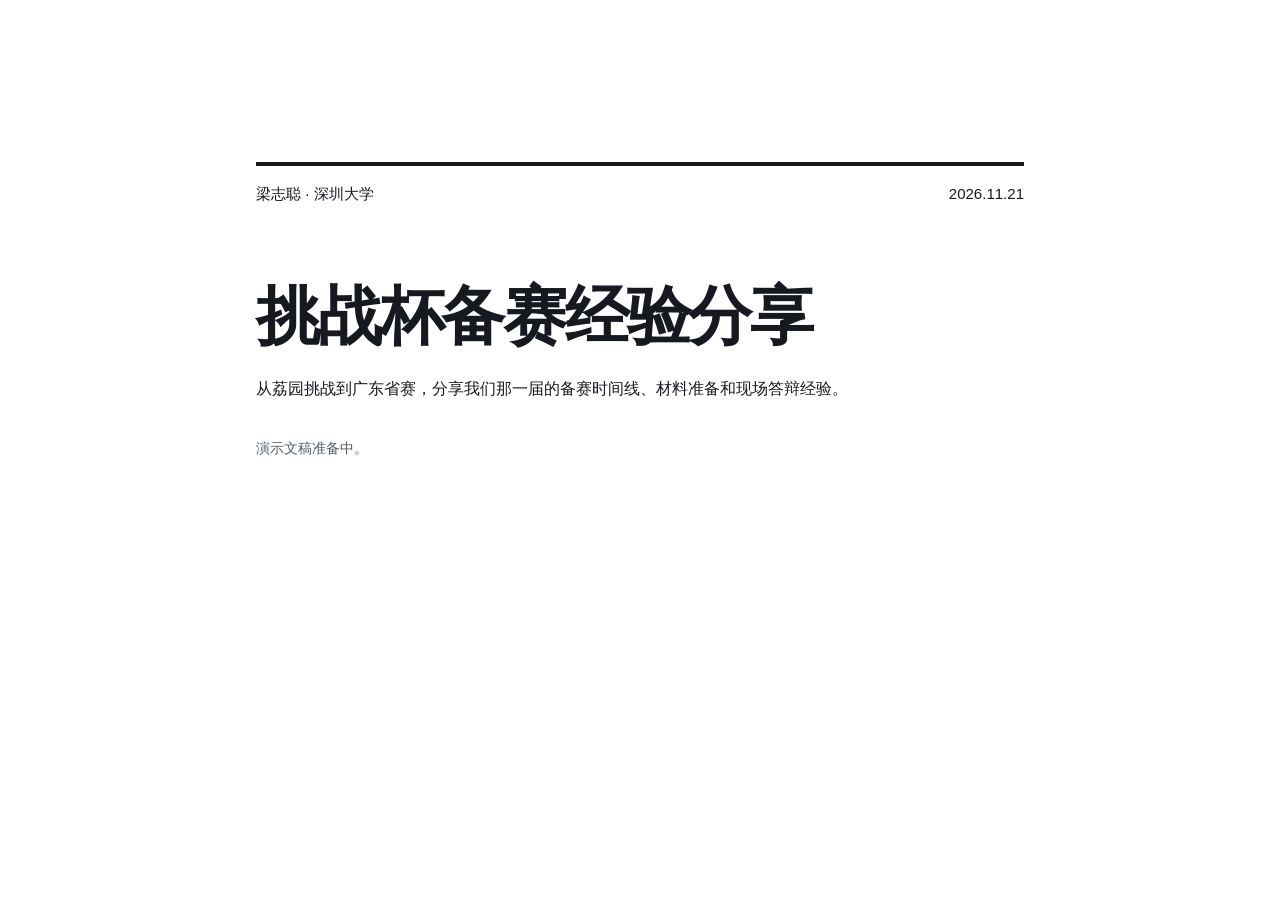
==== index.html @ 775ac29b "建立挑战杯经验分享页" ====
<!doctype html>
<html lang="zh-CN">
<head>
  <meta charset="utf-8">
  <meta name="viewport" content="width=device-width, initial-scale=1">
  <title>挑战杯备赛经验分享 · 梁志聪</title>
  <style>
    :root { color-scheme: light; font-family: "Source Han Sans SC", "Microsoft YaHei", sans-serif; color: #16191f; background: #fff; }
    * { box-sizing: border-box; }
    body { margin: 0; }
    main { width: min(100% - 3rem, 48rem); margin: clamp(5rem, 18vh, 12rem) auto; border-top: .25rem solid #17191d; }
    header { padding: 1.2rem 0; display: flex; justify-content: space-between; gap: 1rem; font-size: .94rem; }
    h1 { margin: 3.5rem 0 1.25rem; font-size: clamp(2.2rem, 7vw, 4rem); line-height: 1.18; letter-spacing: -.035em; }
    p { line-height: 1.8; margin: 0 0 2.2rem; }
    a { display: inline-block; background: #17191d; color: white; border-radius: .25rem; padding: .9rem 1.4rem; text-decoration: none; font-weight: 600; }
    a:hover { background: #343942; }
    a:focus-visible { outline: 3px solid #005dcc; outline-offset: 4px; }
    small { display: block; margin-top: .9rem; color: #525964; font-size: .9rem; }
  </style>
</head>
<body>
  <main>
    <header><span>梁志聪 · 深圳大学</span><time datetime="2026-11-21">2026.11.21</time></header>
    <h1>挑战杯备赛经验分享</h1>
    <p>从荔园挑战到广东省赛，分享我们那一届的备赛时间线、材料准备和现场答辩经验。</p>
    <small>演示文稿准备中。</small>
  </main>
</body>
</html>
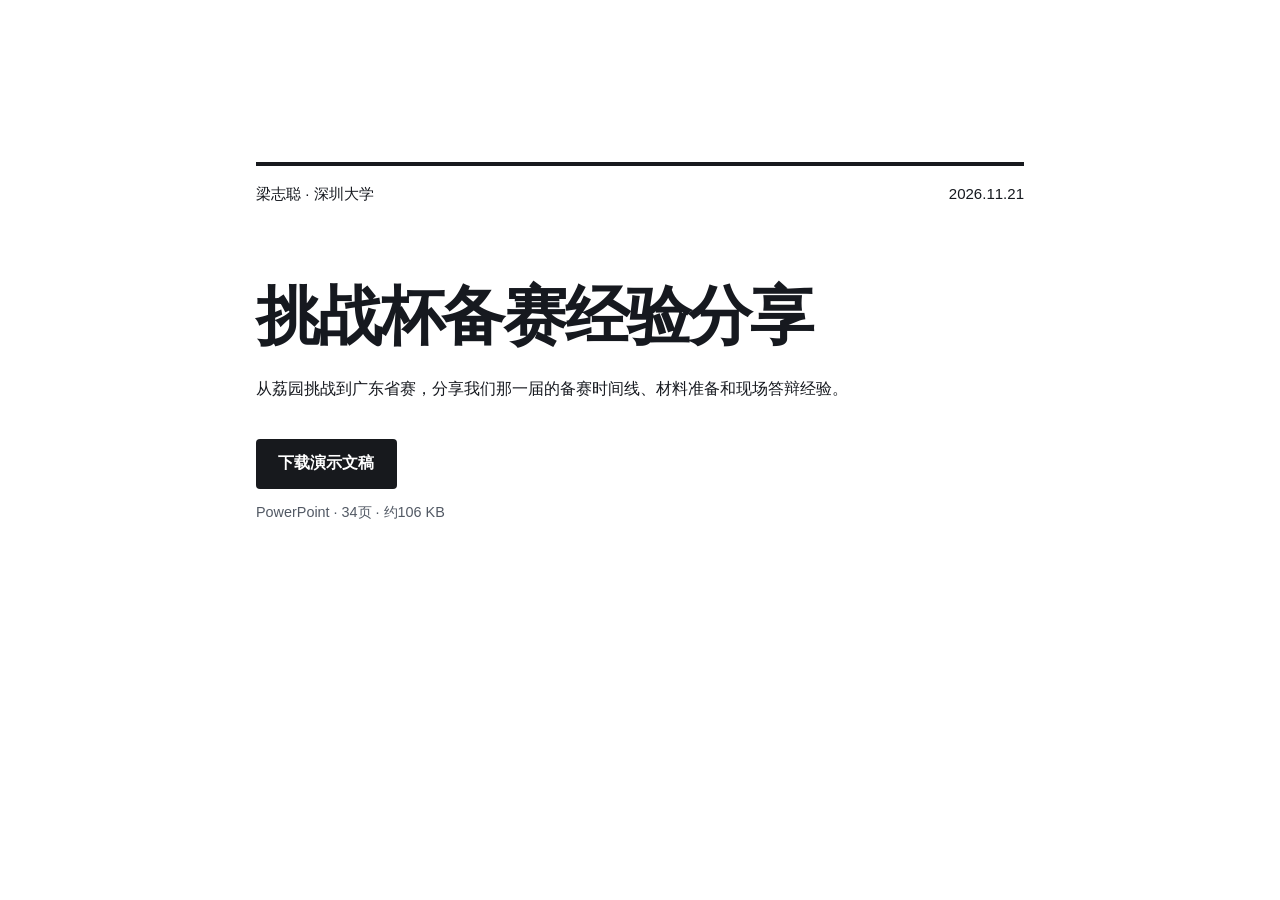
==== commit c54d1ecb: "发布34页挑战杯经验分享PPT（无演讲者备注）" ====
--- a/index.html
+++ b/index.html
@@ -23,7 +23,8 @@
     <header><span>梁志聪 · 深圳大学</span><time datetime="2026-11-21">2026.11.21</time></header>
     <h1>挑战杯备赛经验分享</h1>
     <p>从荔园挑战到广东省赛，分享我们那一届的备赛时间线、材料准备和现场答辩经验。</p>
-    <small>演示文稿准备中。</small>
+    <a href="./challenge-cup-sharing.pptx" download="挑战杯备赛经验分享.pptx">下载演示文稿</a>
+    <small>PowerPoint · 34页 · 约106 KB</small>
   </main>
 </body>
-</html>+</html>
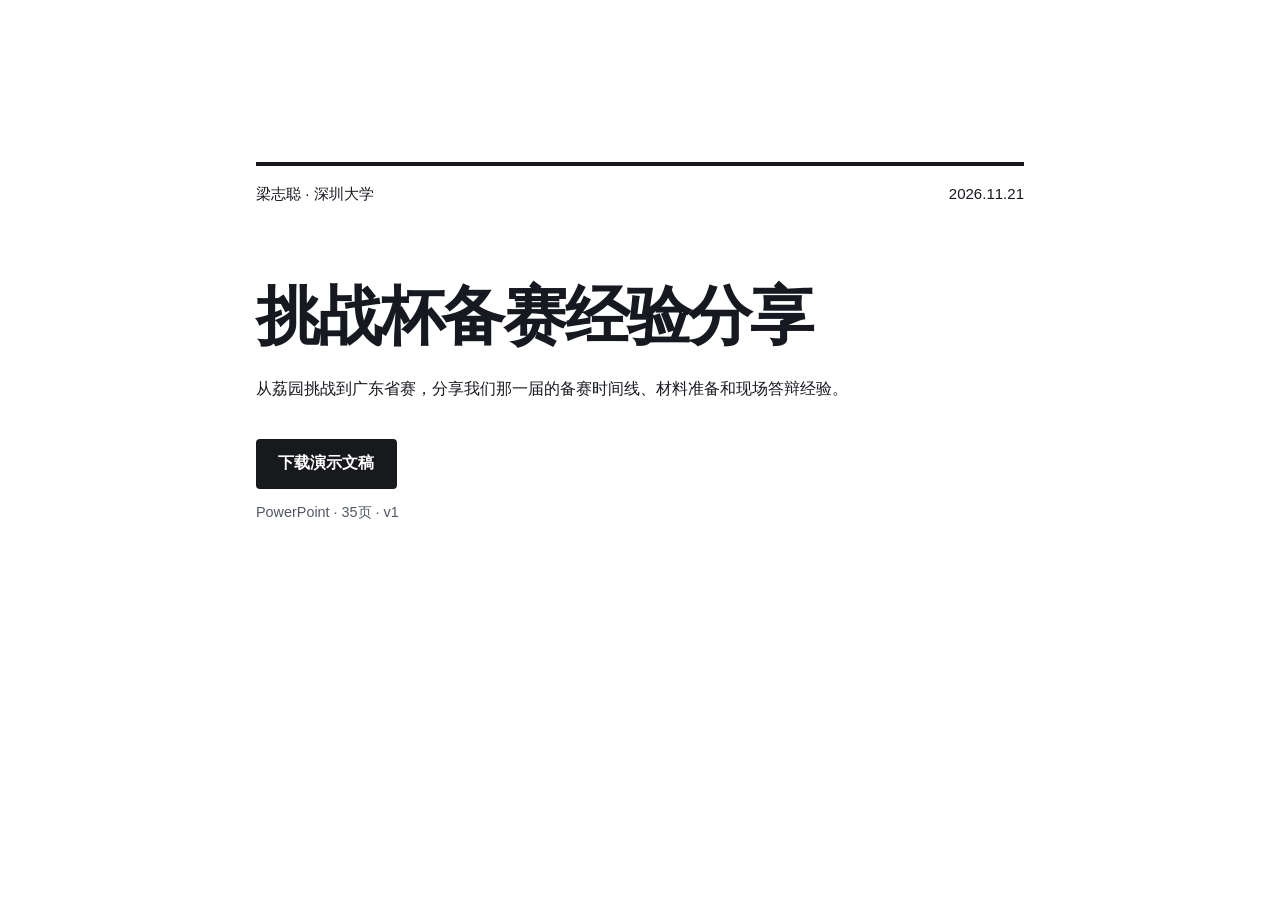
==== commit 15131579: "更新35页挑战杯分享稿并同步新域名" ====
--- a/index.html
+++ b/index.html
@@ -3,6 +3,7 @@
 <head>
   <meta charset="utf-8">
   <meta name="viewport" content="width=device-width, initial-scale=1">
+  <link rel="canonical" href="https://sharing.challengecup.liangzhicong.com/">
   <title>挑战杯备赛经验分享 · 梁志聪</title>
   <style>
     :root { color-scheme: light; font-family: "Source Han Sans SC", "Microsoft YaHei", sans-serif; color: #16191f; background: #fff; }
@@ -23,8 +24,8 @@
     <header><span>梁志聪 · 深圳大学</span><time datetime="2026-11-21">2026.11.21</time></header>
     <h1>挑战杯备赛经验分享</h1>
     <p>从荔园挑战到广东省赛，分享我们那一届的备赛时间线、材料准备和现场答辩经验。</p>
-    <a href="./challenge-cup-sharing.pptx" download="挑战杯备赛经验分享.pptx">下载演示文稿</a>
-    <small>PowerPoint · 34页 · 约106 KB</small>
+    <a href="./challenge-cup-sharing.pptx" download="20261121_挑战杯分享_v1.pptx">下载演示文稿</a>
+    <small>PowerPoint · 35页 · v1</small>
   </main>
 </body>
 </html>
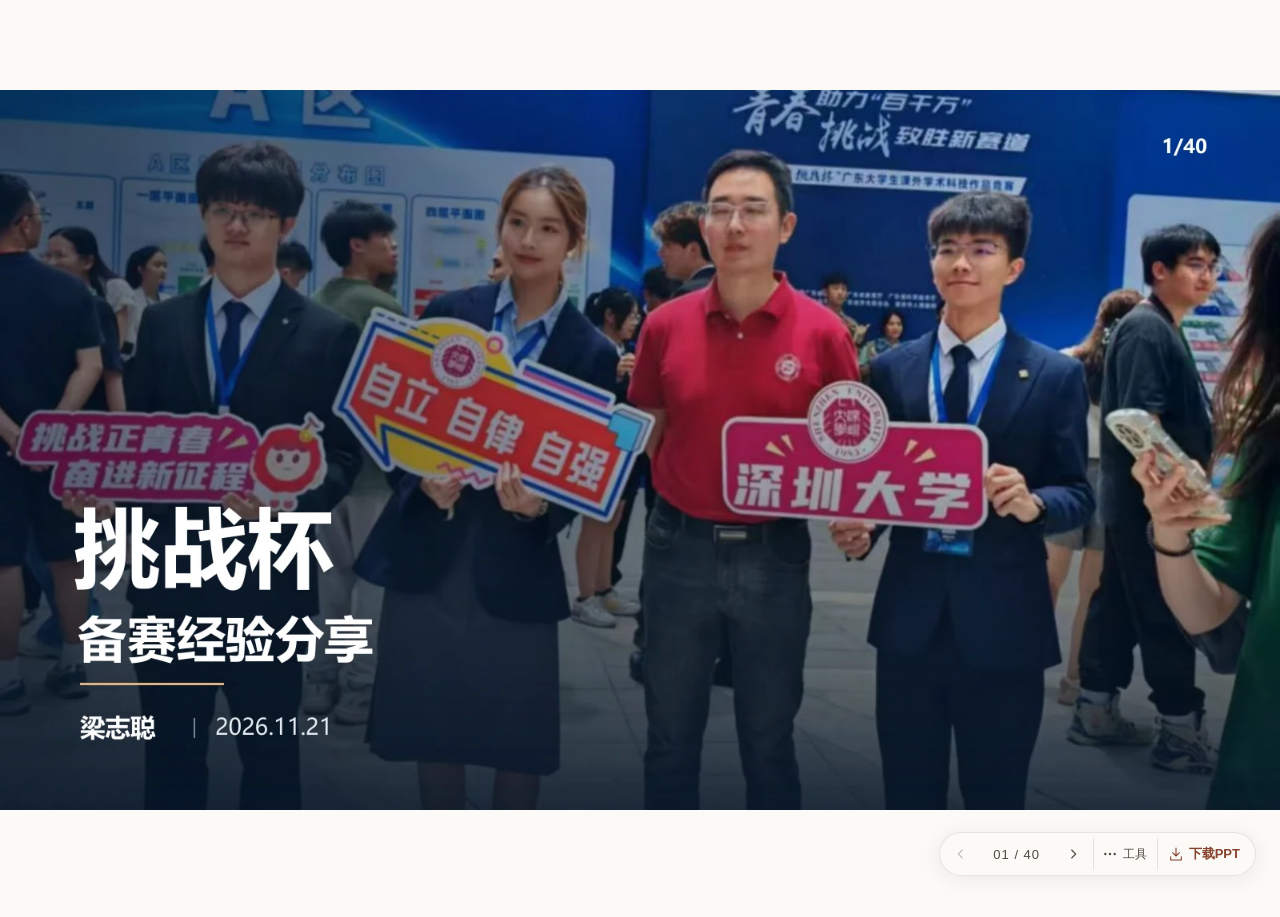
==== commit b88a3859: "发布挑战杯分享 v3，支持在线放映、目录跳转与原稿下载" ====
--- a/index.html
+++ b/index.html
@@ -1,31 +1,44 @@
 <!doctype html>
 <html lang="zh-CN">
 <head>
-  <meta charset="utf-8">
-  <meta name="viewport" content="width=device-width, initial-scale=1">
-  <link rel="canonical" href="https://sharing.challengecup.liangzhicong.com/">
-  <title>挑战杯备赛经验分享 · 梁志聪</title>
-  <style>
-    :root { color-scheme: light; font-family: "Source Han Sans SC", "Microsoft YaHei", sans-serif; color: #16191f; background: #fff; }
-    * { box-sizing: border-box; }
-    body { margin: 0; }
-    main { width: min(100% - 3rem, 48rem); margin: clamp(5rem, 18vh, 12rem) auto; border-top: .25rem solid #17191d; }
-    header { padding: 1.2rem 0; display: flex; justify-content: space-between; gap: 1rem; font-size: .94rem; }
-    h1 { margin: 3.5rem 0 1.25rem; font-size: clamp(2.2rem, 7vw, 4rem); line-height: 1.18; letter-spacing: -.035em; }
-    p { line-height: 1.8; margin: 0 0 2.2rem; }
-    a { display: inline-block; background: #17191d; color: white; border-radius: .25rem; padding: .9rem 1.4rem; text-decoration: none; font-weight: 600; }
-    a:hover { background: #343942; }
-    a:focus-visible { outline: 3px solid #005dcc; outline-offset: 4px; }
-    small { display: block; margin-top: .9rem; color: #525964; font-size: .9rem; }
-  </style>
+<meta charset="utf-8"><meta name="viewport" content="width=device-width,initial-scale=1,viewport-fit=cover">
+<meta name="description" content="梁志聪的挑战杯备赛经验分享。从荔园挑战到广东省赛，在线放映40页幻灯片，下载PowerPoint演示文稿。">
+<meta name="theme-color" content="#fbfaf7"><base href="./"><link rel="canonical" href="https://sharing.challengecup.liangzhicong.com/">
+<title>挑战杯备赛经验分享｜梁志聪</title>
+<link rel="preload" as="image" href="slides/01.webp"><link rel="stylesheet" href="preview/viewer.css"><script src="preview/viewer.js" defer></script>
 </head>
 <body>
-  <main>
-    <header><span>梁志聪 · 深圳大学</span><time datetime="2026-11-21">2026.11.21</time></header>
-    <h1>挑战杯备赛经验分享</h1>
-    <p>从荔园挑战到广东省赛，分享我们那一届的备赛时间线、材料准备和现场答辩经验。</p>
-    <a href="./challenge-cup-sharing.pptx" download="20261121_挑战杯分享_v1.pptx">下载演示文稿</a>
-    <small>PowerPoint · 35页 · v1</small>
-  </main>
-</body>
-</html>
+<a class="skip" href="#slide-stage">跳到演示内容</a>
+<div class="app" id="viewer">
+  <header class="masthead">
+    <div class="brand"><span class="brand-mark"><svg viewBox="0 0 24 24" fill="none" stroke="currentColor" stroke-width="1.6" stroke-linecap="round" stroke-linejoin="round" aria-hidden="true"><path d="M4 3h12a3 3 0 0 1 3 3v15H7a3 3 0 0 1-3-3V3Z"/><path d="M7 3v18M4 17h15M11 8h4M11 12h4"/></svg></span><span>挑战杯备赛经验分享<small>梁志聪 · 深圳大学</small></span></div>
+    <nav class="chapters" aria-label="分享章节"><button data-goto="4">时间线</button><button data-goto="5">文件管理</button><button data-goto="15">答辩</button><button data-goto="20">团队</button><button data-goto="24">审核</button><button data-goto="30">复盘</button></nav>
+    <div class="header-actions"><a class="work-download" href="challenge-cup-sharing.pptx" download="20261121_挑战杯分享_v3.pptx"><svg viewBox="0 0 24 24" fill="none" stroke="currentColor" stroke-width="1.6" stroke-linecap="round" stroke-linejoin="round" aria-hidden="true"><path d="M12 3v12m-5-5 5 5 5-5M4 16v5h16v-5"/></svg>下载PPT</a><button id="back-to-show" type="button">返回演示</button></div>
+  </header>
+  <main class="workspace"><div class="stage-area" id="stage-area"><div class="frame" id="frame">
+    <button id="slide-stage" class="slide-stage" type="button" aria-label="幻灯片，单击前进"><img id="slide-image" src="slides/01.webp" width="1600" height="900" alt="挑战杯备赛经验分享，梁志聪，2026年11月21日" draggable="false" fetchpriority="high"></button>
+    <div id="slide-links"></div>
+  </div></div></main>
+  <footer class="controls">
+    <div class="current-info"><p id="current-title">挑战杯备赛经验分享</p><span>PowerPoint · 40页 · v3</span></div>
+    <div class="pager"><button type="button" data-prev aria-label="后退一步"><svg viewBox="0 0 24 24" fill="none" stroke="currentColor" stroke-width="1.6" stroke-linecap="round" stroke-linejoin="round" aria-hidden="true"><path d="m14 6-6 6 6 6"/></svg></button><button type="button" data-overview class="work-count">01 / 40</button><button type="button" data-next aria-label="前进一步"><svg viewBox="0 0 24 24" fill="none" stroke="currentColor" stroke-width="1.6" stroke-linecap="round" stroke-linejoin="round" aria-hidden="true"><path d="m10 6 6 6-6 6"/></svg></button></div>
+    <div class="tools"><button type="button" data-overview><svg viewBox="0 0 24 24" fill="none" stroke="currentColor" stroke-width="1.6" stroke-linecap="round" stroke-linejoin="round" aria-hidden="true"><rect x="3" y="3" width="7" height="7" rx="1"/><rect x="14" y="3" width="7" height="7" rx="1"/><rect x="3" y="14" width="7" height="7" rx="1"/><rect x="14" y="14" width="7" height="7" rx="1"/></svg><span>目录</span></button><button type="button" id="fullscreen"><svg viewBox="0 0 24 24" fill="none" stroke="currentColor" stroke-width="1.6" stroke-linecap="round" stroke-linejoin="round" aria-hidden="true"><path d="M8 3H3v5M16 3h5v5M21 16v5h-5M8 21H3v-5"/></svg><span>全屏</span></button></div>
+  </footer>
+</div>
+<nav class="quick-nav" aria-label="演示翻页和下载">
+  <button id="previous" type="button" data-prev aria-label="上一页" title="上一页（←）" disabled><svg viewBox="0 0 24 24" fill="none" stroke="currentColor" stroke-width="1.6" stroke-linecap="round" stroke-linejoin="round" aria-hidden="true"><path d="m14 6-6 6 6 6"/></svg></button>
+  <button id="quick-count" class="quick-count" type="button" data-overview aria-label="选择页面，打开目录" title="目录（O）"><span id="quick-number">01 / 40</span><span id="quick-step" hidden></span></button>
+  <button id="next" type="button" data-next aria-label="下一页" title="下一页（→）"><svg viewBox="0 0 24 24" fill="none" stroke="currentColor" stroke-width="1.6" stroke-linecap="round" stroke-linejoin="round" aria-hidden="true"><path d="m10 6 6 6-6 6"/></svg></button>
+  <button id="workspace-button" class="quick-tools" type="button" aria-label="展开工具" title="展开放映工具"><svg viewBox="0 0 24 24" fill="none" stroke="currentColor" stroke-width="1.6" stroke-linecap="round" stroke-linejoin="round" aria-hidden="true"><circle cx="5" cy="12" r="1"/><circle cx="12" cy="12" r="1"/><circle cx="19" cy="12" r="1"/></svg><span>工具</span></button>
+  <a class="quick-download" href="challenge-cup-sharing.pptx" download="20261121_挑战杯分享_v3.pptx" aria-label="下载演示文稿" title="下载PowerPoint演示文稿"><svg viewBox="0 0 24 24" fill="none" stroke="currentColor" stroke-width="1.6" stroke-linecap="round" stroke-linejoin="round" aria-hidden="true"><path d="M12 3v12m-5-5 5 5 5-5M4 16v5h16v-5"/></svg><span>下载PPT</span></a>
+</nav>
+<dialog id="overview" aria-labelledby="overview-title"><div class="modal-panel">
+ <div class="panel-head"><h2 id="overview-title">分享目录 <small>40页</small></h2><button type="button" id="close-overview" aria-label="关闭目录">关闭</button></div>
+ <input id="overview-search" class="overview-search" type="search" placeholder="找一页内容…" aria-label="搜索页码或标题">
+ <div class="overview-list" id="overview-list"></div>
+</div></dialog>
+<div class="progress" aria-hidden="true"><span id="progress-value"></span></div>
+<p class="sr-only" id="position" role="status" aria-live="polite" aria-atomic="true"></p>
+<div class="toast" id="error" role="alert" hidden><span id="error-text"></span> <button id="retry" type="button">重试</button></div>
+<noscript><div class="no-script">请启用JavaScript以逐页预览，或<a href="challenge-cup-sharing.pptx" download="20261121_挑战杯分享_v3.pptx">下载演示文稿</a>。</div></noscript>
+</body></html>
--- a/preview/viewer.css
+++ b/preview/viewer.css
@@ -0,0 +1,22 @@
+:root{color-scheme:light;--ink:#181818;--surface:#272727;--soft:#a6a6a2;--paper:#fbfaf7;--accent:#b95538;--focus:#e6ac8b}
+*{box-sizing:border-box}html,body{width:100%;height:100%;margin:0;overflow:hidden}body{color:var(--ink);background:var(--paper);font:16px/1.5 "Microsoft YaHei","PingFang SC","Noto Sans SC",sans-serif}
+button,a,input{font:inherit;color:inherit;outline-offset:3px}button{border:0;background:transparent;cursor:pointer;border-radius:8px}button:disabled{opacity:.32;cursor:default}button:focus-visible,a:focus-visible,input:focus-visible{outline:2px solid #a4492e}a{text-underline-offset:.18em}button svg,a svg{display:block;width:20px;height:20px;flex-shrink:0}
+[hidden]{display:none!important}.skip,.sr-only{position:absolute;width:1px;height:1px;overflow:hidden;clip-path:inset(50%);white-space:nowrap}.skip:focus{z-index:60;top:12px;left:12px;width:auto;height:auto;clip-path:none;background:white;padding:8px}
+.app{height:100vh;height:100dvh;display:grid;grid-template-rows:0 minmax(0,1fr) 0}.workspace,.stage-area{display:flex;min-width:0;min-height:0;flex:1}.stage-area{align-items:center;justify-content:center}.frame{position:relative;overflow:hidden;flex:none;width:min(100%,177.7778vh);aspect-ratio:16/9;background:var(--paper)}.slide-stage{display:block;width:100%;height:100%;padding:0;border:0;border-radius:0;touch-action:pan-y pinch-zoom;background:transparent}.slide-stage:focus-visible{outline-offset:-4px}.slide-stage img{display:block;width:100%;height:100%;object-fit:contain;user-select:none;pointer-events:none}
+.masthead,.controls{visibility:hidden;overflow:hidden;display:flex;align-items:center;justify-content:space-between;gap:16px;min-width:0}.brand,.header-actions,.chapters,.tools,.pager{display:flex;align-items:center;gap:8px}.brand{font-size:18px;white-space:nowrap;gap:12px}.brand-mark,.brand-mark svg{width:32px;height:32px;color:#dca081}.brand small,.current-info span{font-size:12px;color:var(--soft);display:block}.chapters button,.tools button,.header-actions button,.work-download{display:flex;align-items:center;gap:6px;font-size:14px;padding:8px 12px}.header-actions a,.quick-download{text-decoration:none}.work-download{color:#f0bca0}.workbench-open{color:var(--paper);background:var(--ink)}.workbench-open .app{grid-template-rows:72px minmax(0,1fr) 80px}.workbench-open .masthead,.workbench-open .controls{visibility:visible;overflow:visible;padding:0 32px}.workbench-open .stage-area{padding:16px 32px 24px}.workbench-open .frame{border-radius:8px;box-shadow:0 24px 80px #0006}.workbench-open .quick-nav{display:none}.workbench-open button:hover,.work-download:hover,.workbench-open .chapters button.current{background:#313131;color:var(--paper)}.workbench-open .controls{padding-bottom:16px}.current-info{min-width:0;flex:1}.current-info p{font-size:14px;margin:0;overflow:hidden;text-overflow:ellipsis;white-space:nowrap}.tools{flex:1;justify-content:flex-end}.pager button{min-height:40px;min-width:40px;display:grid;place-items:center}.pager .work-count{font-variant-numeric:tabular-nums}
+.quick-nav{position:fixed;right:24px;bottom:24px;z-index:24;display:flex;align-items:center;gap:2px;padding:5px;background:#fbfaf7eb;color:#51483f;border:1px solid #2824201a;border-radius:28px;box-shadow:0 3px 20px #28242014;backdrop-filter:blur(12px);font-size:13px;line-height:20px}
+.quick-nav button{display:flex;align-items:center;justify-content:center;min-width:32px;height:32px;padding:4px 8px;border-radius:18px;color:inherit}
+.quick-nav button:hover{background:#2824200c}
+.quick-nav button svg{width:16px;height:16px}
+.quick-nav .quick-count{min-width:76px;font-variant-numeric:tabular-nums;letter-spacing:1px}
+.quick-nav .quick-tools{border-left:1px solid #2824201c;border-radius:0 18px 18px 0;margin-left:2px;gap:5px;font-size:12px}
+.quick-nav button:focus-visible{outline-color:var(--accent)}
+
+.quick-nav{right:max(24px,env(safe-area-inset-right));bottom:max(24px,env(safe-area-inset-bottom));color-scheme:light}.quick-nav a{display:inline-flex;align-items:center;justify-content:center;min-height:32px;gap:5px;border-left:1px solid #2824201c;padding:4px 10px;color:#88432e;font-size:13px;font-weight:600;border-radius:0 18px 18px 0}.quick-nav a:hover{background:#2824200c}.quick-nav a svg{width:16px;height:16px}.quick-nav .quick-count{display:flex;flex-direction:column;gap:0;line-height:15px}.quick-nav #quick-step{font-size:10px;letter-spacing:0;line-height:12px;color:#75594d}.quick-nav button{border:0}.quick-nav .quick-tools{border-radius:0}.progress{display:none;position:fixed;inset:auto 0 0;height:2px;background:#313131}.workbench-open .progress{display:block}.progress span{display:block;height:100%;background:#c98968;transform-origin:left}
+dialog{inset:0;width:min(920px,calc(100% - 3rem));max-height:calc(100dvh - 3rem);background:#272727;color:var(--paper);padding:0;border:0;border-radius:16px;box-shadow:0 24px 80px #0005}dialog::backdrop{background:#000b;backdrop-filter:blur(12px)}.modal-panel{display:flex;flex-direction:column;max-height:calc(100dvh - 3rem);overflow:hidden}.panel-head{display:flex;align-items:center;justify-content:space-between;padding:16px 24px;gap:16px}.panel-head h2{font-size:19px;font-weight:500;margin:0}.panel-head small{font-size:14px;font-weight:normal;color:#a6a6a2;margin-left:6px}.panel-head button{padding:8px 12px}.overview-search{margin:0 24px 16px;padding:10px 16px;background:#1f1f1f;border:1px solid #515151;border-radius:8px;color:var(--paper);color-scheme:dark}.overview-list{min-height:0;overflow:auto;display:grid;grid-template-columns:1fr 1fr;gap:8px 16px;padding:0 24px 24px}.overview-list button{display:flex;align-items:center;gap:14px;padding:13px 15px;text-align:left;background:#1f1f1f;border:1px solid transparent}.overview-list button:hover,.panel-head button:hover{background:#313131}.overview-list button.current{border-color:#c98968}.overview-list .index{color:#dca081;font-variant-numeric:tabular-nums;font-size:19px}.overview-list .empty{color:var(--soft)}
+.slide-link{position:absolute;display:block;z-index:2;border-radius:3px}.slide-link:hover,.slide-link:focus-visible{outline:2px solid #b95538;outline-offset:1px;background:#b9553814}.toast,.no-script{position:fixed;top:15px;left:50%;transform:translateX(-50%);z-index:30;border-radius:8px;background:#fbfaf7;color:#282420;padding:10px 16px;box-shadow:0 5px 30px #0003}.toast button{text-decoration:underline}.presentation-mode .quick-nav:not(:hover):not(:focus-within){opacity:.2}
+@media(max-width:1100px){.chapters{display:none}}
+@media(max-width:700px){.quick-nav{right:max(12px,env(safe-area-inset-right));bottom:max(12px,env(safe-area-inset-bottom));padding:4px;font-size:12px}.quick-nav button{min-width:32px;height:32px;padding:4px 6px}.quick-nav .quick-count{min-width:64px}.workbench-open .app{grid-template-rows:58px minmax(0,1fr) 68px}.workbench-open .masthead,.workbench-open .controls{padding:0 12px}.workbench-open .stage-area{padding:8px}.brand{font-size:15px;gap:6px}.brand-mark,.brand-mark svg{width:23px;height:23px}.brand small,.current-info span,.tools button span{display:none}.header-actions{gap:0}.header-actions button,.work-download{padding:6px;font-size:12px}.current-info p{font-size:12px}.tools{flex:0}.pager,.tools{gap:2px}.overview-list{grid-template-columns:1fr;padding:0 14px 14px;gap:6px}.panel-head{padding:12px 14px}.overview-search{margin:0 14px 12px}.overview-list button{padding:9px 10px}.workbench-open .controls{gap:6px}}
+@media(max-height:460px) and (orientation:landscape){.workbench-open .app{grid-template-rows:42px minmax(0,1fr) 42px}.workbench-open .stage-area{padding:3px}.workbench-open .controls{padding-bottom:0}.quick-nav{bottom:6px;right:8px}}
+@media(prefers-reduced-motion:reduce){*,*::before,*::after{transition-duration:0s!important}}
+
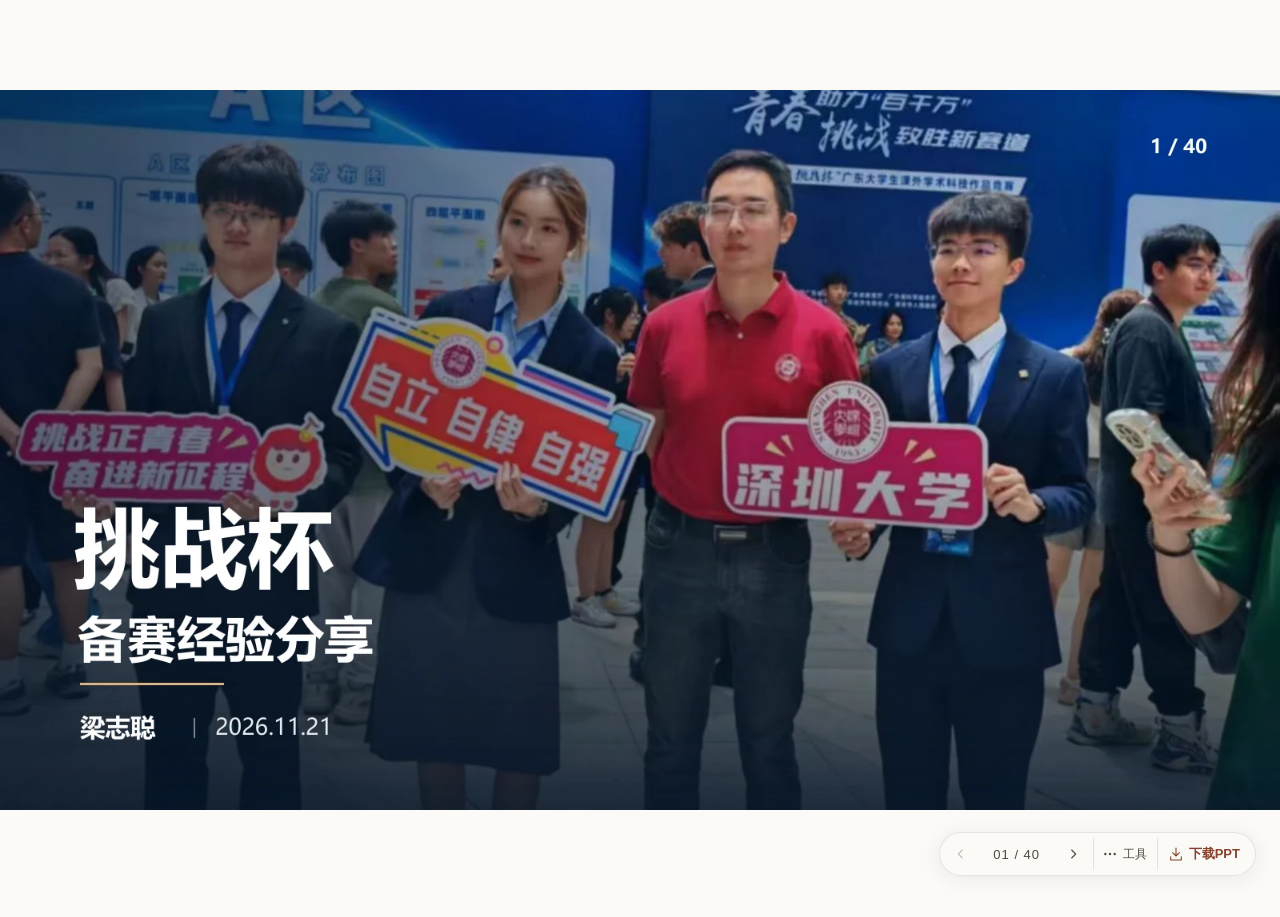
==== commit 9d4b707f: "更新挑战杯分享 v4：现场照片、提交目录与答辩图解" ====
--- a/index.html
+++ b/index.html
@@ -5,7 +5,7 @@
 <meta name="description" content="梁志聪的挑战杯备赛经验分享。从荔园挑战到广东省赛，在线放映40页幻灯片，下载PowerPoint演示文稿。">
 <meta name="theme-color" content="#fbfaf7"><base href="./"><link rel="canonical" href="https://sharing.challengecup.liangzhicong.com/">
 <title>挑战杯备赛经验分享｜梁志聪</title>
-<link rel="preload" as="image" href="slides/01.webp"><link rel="stylesheet" href="preview/viewer.css"><script src="preview/viewer.js" defer></script>
+<link rel="preload" as="image" href="slides/01.webp?v=4"><link rel="stylesheet" href="preview/viewer.css?v=4"><script src="preview/viewer.js?v=4" defer></script>
 </head>
 <body>
 <a class="skip" href="#slide-stage">跳到演示内容</a>
@@ -13,14 +13,14 @@
   <header class="masthead">
     <div class="brand"><span class="brand-mark"><svg viewBox="0 0 24 24" fill="none" stroke="currentColor" stroke-width="1.6" stroke-linecap="round" stroke-linejoin="round" aria-hidden="true"><path d="M4 3h12a3 3 0 0 1 3 3v15H7a3 3 0 0 1-3-3V3Z"/><path d="M7 3v18M4 17h15M11 8h4M11 12h4"/></svg></span><span>挑战杯备赛经验分享<small>梁志聪 · 深圳大学</small></span></div>
     <nav class="chapters" aria-label="分享章节"><button data-goto="4">时间线</button><button data-goto="5">文件管理</button><button data-goto="15">答辩</button><button data-goto="20">团队</button><button data-goto="24">审核</button><button data-goto="30">复盘</button></nav>
-    <div class="header-actions"><a class="work-download" href="challenge-cup-sharing.pptx" download="20261121_挑战杯分享_v3.pptx"><svg viewBox="0 0 24 24" fill="none" stroke="currentColor" stroke-width="1.6" stroke-linecap="round" stroke-linejoin="round" aria-hidden="true"><path d="M12 3v12m-5-5 5 5 5-5M4 16v5h16v-5"/></svg>下载PPT</a><button id="back-to-show" type="button">返回演示</button></div>
+    <div class="header-actions"><a class="work-download" href="challenge-cup-sharing.pptx?v=4" download="20261121_挑战杯分享_v4.pptx"><svg viewBox="0 0 24 24" fill="none" stroke="currentColor" stroke-width="1.6" stroke-linecap="round" stroke-linejoin="round" aria-hidden="true"><path d="M12 3v12m-5-5 5 5 5-5M4 16v5h16v-5"/></svg>下载PPT</a><button id="back-to-show" type="button">返回演示</button></div>
   </header>
   <main class="workspace"><div class="stage-area" id="stage-area"><div class="frame" id="frame">
-    <button id="slide-stage" class="slide-stage" type="button" aria-label="幻灯片，单击前进"><img id="slide-image" src="slides/01.webp" width="1600" height="900" alt="挑战杯备赛经验分享，梁志聪，2026年11月21日" draggable="false" fetchpriority="high"></button>
+    <button id="slide-stage" class="slide-stage" type="button" aria-label="幻灯片，单击前进"><img id="slide-image" src="slides/01.webp?v=4" width="1600" height="900" alt="挑战杯备赛经验分享，梁志聪，2026年11月21日" draggable="false" fetchpriority="high"></button>
     <div id="slide-links"></div>
   </div></div></main>
   <footer class="controls">
-    <div class="current-info"><p id="current-title">挑战杯备赛经验分享</p><span>PowerPoint · 40页 · v3</span></div>
+    <div class="current-info"><p id="current-title">挑战杯备赛经验分享</p><span>PowerPoint · 40页 · v4</span></div>
     <div class="pager"><button type="button" data-prev aria-label="后退一步"><svg viewBox="0 0 24 24" fill="none" stroke="currentColor" stroke-width="1.6" stroke-linecap="round" stroke-linejoin="round" aria-hidden="true"><path d="m14 6-6 6 6 6"/></svg></button><button type="button" data-overview class="work-count">01 / 40</button><button type="button" data-next aria-label="前进一步"><svg viewBox="0 0 24 24" fill="none" stroke="currentColor" stroke-width="1.6" stroke-linecap="round" stroke-linejoin="round" aria-hidden="true"><path d="m10 6 6 6-6 6"/></svg></button></div>
     <div class="tools"><button type="button" data-overview><svg viewBox="0 0 24 24" fill="none" stroke="currentColor" stroke-width="1.6" stroke-linecap="round" stroke-linejoin="round" aria-hidden="true"><rect x="3" y="3" width="7" height="7" rx="1"/><rect x="14" y="3" width="7" height="7" rx="1"/><rect x="3" y="14" width="7" height="7" rx="1"/><rect x="14" y="14" width="7" height="7" rx="1"/></svg><span>目录</span></button><button type="button" id="fullscreen"><svg viewBox="0 0 24 24" fill="none" stroke="currentColor" stroke-width="1.6" stroke-linecap="round" stroke-linejoin="round" aria-hidden="true"><path d="M8 3H3v5M16 3h5v5M21 16v5h-5M8 21H3v-5"/></svg><span>全屏</span></button></div>
   </footer>
@@ -30,7 +30,7 @@
   <button id="quick-count" class="quick-count" type="button" data-overview aria-label="选择页面，打开目录" title="目录（O）"><span id="quick-number">01 / 40</span><span id="quick-step" hidden></span></button>
   <button id="next" type="button" data-next aria-label="下一页" title="下一页（→）"><svg viewBox="0 0 24 24" fill="none" stroke="currentColor" stroke-width="1.6" stroke-linecap="round" stroke-linejoin="round" aria-hidden="true"><path d="m10 6 6 6-6 6"/></svg></button>
   <button id="workspace-button" class="quick-tools" type="button" aria-label="展开工具" title="展开放映工具"><svg viewBox="0 0 24 24" fill="none" stroke="currentColor" stroke-width="1.6" stroke-linecap="round" stroke-linejoin="round" aria-hidden="true"><circle cx="5" cy="12" r="1"/><circle cx="12" cy="12" r="1"/><circle cx="19" cy="12" r="1"/></svg><span>工具</span></button>
-  <a class="quick-download" href="challenge-cup-sharing.pptx" download="20261121_挑战杯分享_v3.pptx" aria-label="下载演示文稿" title="下载PowerPoint演示文稿"><svg viewBox="0 0 24 24" fill="none" stroke="currentColor" stroke-width="1.6" stroke-linecap="round" stroke-linejoin="round" aria-hidden="true"><path d="M12 3v12m-5-5 5 5 5-5M4 16v5h16v-5"/></svg><span>下载PPT</span></a>
+  <a class="quick-download" href="challenge-cup-sharing.pptx?v=4" download="20261121_挑战杯分享_v4.pptx" aria-label="下载演示文稿" title="下载PowerPoint演示文稿"><svg viewBox="0 0 24 24" fill="none" stroke="currentColor" stroke-width="1.6" stroke-linecap="round" stroke-linejoin="round" aria-hidden="true"><path d="M12 3v12m-5-5 5 5 5-5M4 16v5h16v-5"/></svg><span>下载PPT</span></a>
 </nav>
 <dialog id="overview" aria-labelledby="overview-title"><div class="modal-panel">
  <div class="panel-head"><h2 id="overview-title">分享目录 <small>40页</small></h2><button type="button" id="close-overview" aria-label="关闭目录">关闭</button></div>
@@ -40,5 +40,5 @@
 <div class="progress" aria-hidden="true"><span id="progress-value"></span></div>
 <p class="sr-only" id="position" role="status" aria-live="polite" aria-atomic="true"></p>
 <div class="toast" id="error" role="alert" hidden><span id="error-text"></span> <button id="retry" type="button">重试</button></div>
-<noscript><div class="no-script">请启用JavaScript以逐页预览，或<a href="challenge-cup-sharing.pptx" download="20261121_挑战杯分享_v3.pptx">下载演示文稿</a>。</div></noscript>
+<noscript><div class="no-script">请启用JavaScript以逐页预览，或<a href="challenge-cup-sharing.pptx?v=4" download="20261121_挑战杯分享_v4.pptx">下载演示文稿</a>。</div></noscript>
 </body></html>
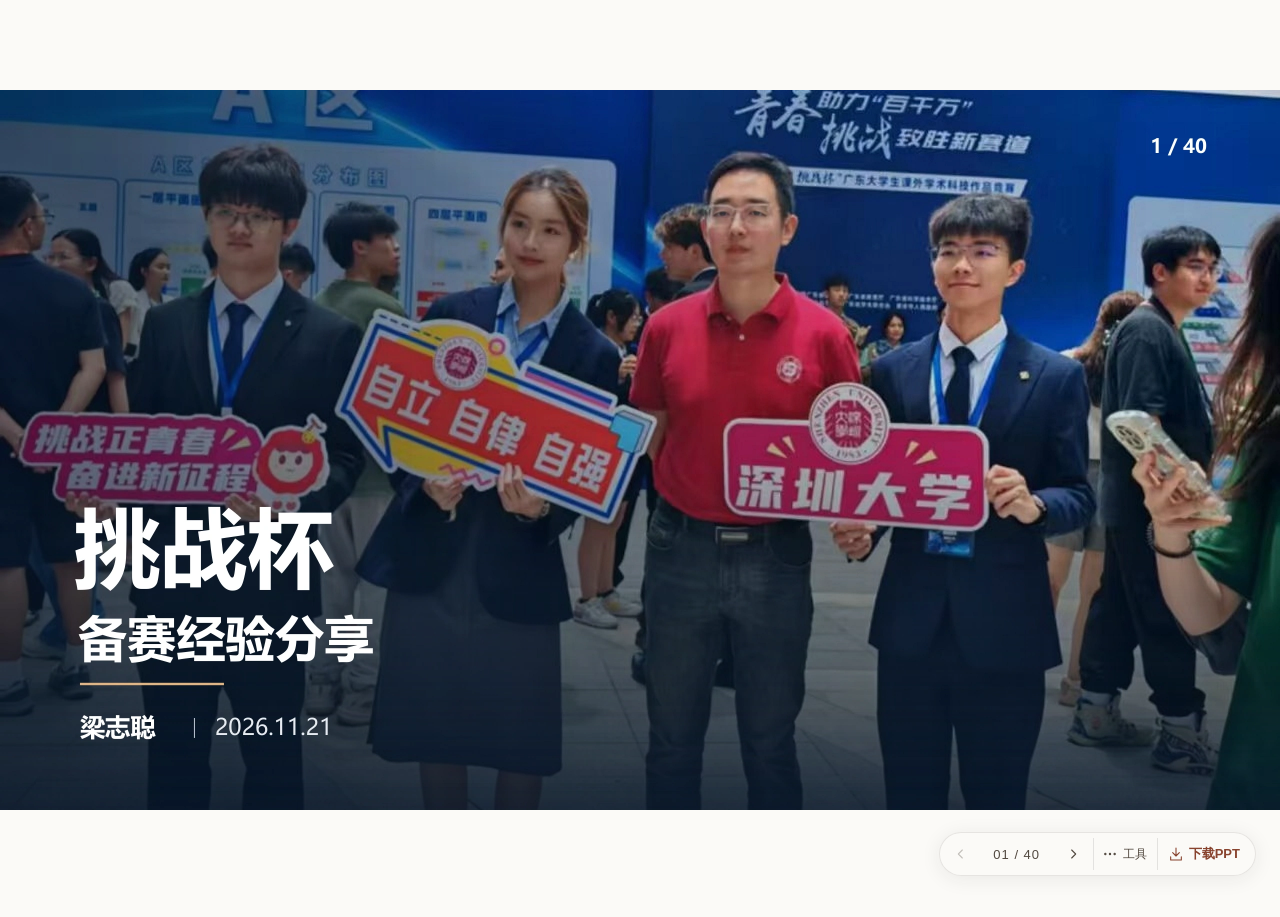
==== commit f55b93c2: "更新挑战杯分享 v5，修复高清封面、调整人物介绍并精简提交目录" ====
--- a/index.html
+++ b/index.html
@@ -5,7 +5,7 @@
 <meta name="description" content="梁志聪的挑战杯备赛经验分享。从荔园挑战到广东省赛，在线放映40页幻灯片，下载PowerPoint演示文稿。">
 <meta name="theme-color" content="#fbfaf7"><base href="./"><link rel="canonical" href="https://sharing.challengecup.liangzhicong.com/">
 <title>挑战杯备赛经验分享｜梁志聪</title>
-<link rel="preload" as="image" href="slides/01.webp?v=4"><link rel="stylesheet" href="preview/viewer.css?v=4"><script src="preview/viewer.js?v=4" defer></script>
+<link rel="preload" as="image" href="slides/01.webp?v=5"><link rel="stylesheet" href="preview/viewer.css?v=5"><script src="preview/viewer.js?v=5" defer></script>
 </head>
 <body>
 <a class="skip" href="#slide-stage">跳到演示内容</a>
@@ -13,14 +13,14 @@
   <header class="masthead">
     <div class="brand"><span class="brand-mark"><svg viewBox="0 0 24 24" fill="none" stroke="currentColor" stroke-width="1.6" stroke-linecap="round" stroke-linejoin="round" aria-hidden="true"><path d="M4 3h12a3 3 0 0 1 3 3v15H7a3 3 0 0 1-3-3V3Z"/><path d="M7 3v18M4 17h15M11 8h4M11 12h4"/></svg></span><span>挑战杯备赛经验分享<small>梁志聪 · 深圳大学</small></span></div>
     <nav class="chapters" aria-label="分享章节"><button data-goto="4">时间线</button><button data-goto="5">文件管理</button><button data-goto="15">答辩</button><button data-goto="20">团队</button><button data-goto="24">审核</button><button data-goto="30">复盘</button></nav>
-    <div class="header-actions"><a class="work-download" href="challenge-cup-sharing.pptx?v=4" download="20261121_挑战杯分享_v4.pptx"><svg viewBox="0 0 24 24" fill="none" stroke="currentColor" stroke-width="1.6" stroke-linecap="round" stroke-linejoin="round" aria-hidden="true"><path d="M12 3v12m-5-5 5 5 5-5M4 16v5h16v-5"/></svg>下载PPT</a><button id="back-to-show" type="button">返回演示</button></div>
+    <div class="header-actions"><a class="work-download" href="challenge-cup-sharing.pptx?v=5" download="20261121_挑战杯分享_v5.pptx"><svg viewBox="0 0 24 24" fill="none" stroke="currentColor" stroke-width="1.6" stroke-linecap="round" stroke-linejoin="round" aria-hidden="true"><path d="M12 3v12m-5-5 5 5 5-5M4 16v5h16v-5"/></svg>下载PPT</a><button id="back-to-show" type="button">返回演示</button></div>
   </header>
   <main class="workspace"><div class="stage-area" id="stage-area"><div class="frame" id="frame">
-    <button id="slide-stage" class="slide-stage" type="button" aria-label="幻灯片，单击前进"><img id="slide-image" src="slides/01.webp?v=4" width="1600" height="900" alt="挑战杯备赛经验分享，梁志聪，2026年11月21日" draggable="false" fetchpriority="high"></button>
+    <button id="slide-stage" class="slide-stage" type="button" aria-label="幻灯片，单击前进"><img id="slide-image" src="slides/01.webp?v=5" width="1600" height="900" alt="挑战杯备赛经验分享，梁志聪，2026年11月21日" draggable="false" fetchpriority="high"></button>
     <div id="slide-links"></div>
   </div></div></main>
   <footer class="controls">
-    <div class="current-info"><p id="current-title">挑战杯备赛经验分享</p><span>PowerPoint · 40页 · v4</span></div>
+    <div class="current-info"><p id="current-title">挑战杯备赛经验分享</p><span>PowerPoint · 40页 · v5</span></div>
     <div class="pager"><button type="button" data-prev aria-label="后退一步"><svg viewBox="0 0 24 24" fill="none" stroke="currentColor" stroke-width="1.6" stroke-linecap="round" stroke-linejoin="round" aria-hidden="true"><path d="m14 6-6 6 6 6"/></svg></button><button type="button" data-overview class="work-count">01 / 40</button><button type="button" data-next aria-label="前进一步"><svg viewBox="0 0 24 24" fill="none" stroke="currentColor" stroke-width="1.6" stroke-linecap="round" stroke-linejoin="round" aria-hidden="true"><path d="m10 6 6 6-6 6"/></svg></button></div>
     <div class="tools"><button type="button" data-overview><svg viewBox="0 0 24 24" fill="none" stroke="currentColor" stroke-width="1.6" stroke-linecap="round" stroke-linejoin="round" aria-hidden="true"><rect x="3" y="3" width="7" height="7" rx="1"/><rect x="14" y="3" width="7" height="7" rx="1"/><rect x="3" y="14" width="7" height="7" rx="1"/><rect x="14" y="14" width="7" height="7" rx="1"/></svg><span>目录</span></button><button type="button" id="fullscreen"><svg viewBox="0 0 24 24" fill="none" stroke="currentColor" stroke-width="1.6" stroke-linecap="round" stroke-linejoin="round" aria-hidden="true"><path d="M8 3H3v5M16 3h5v5M21 16v5h-5M8 21H3v-5"/></svg><span>全屏</span></button></div>
   </footer>
@@ -30,7 +30,7 @@
   <button id="quick-count" class="quick-count" type="button" data-overview aria-label="选择页面，打开目录" title="目录（O）"><span id="quick-number">01 / 40</span><span id="quick-step" hidden></span></button>
   <button id="next" type="button" data-next aria-label="下一页" title="下一页（→）"><svg viewBox="0 0 24 24" fill="none" stroke="currentColor" stroke-width="1.6" stroke-linecap="round" stroke-linejoin="round" aria-hidden="true"><path d="m10 6 6 6-6 6"/></svg></button>
   <button id="workspace-button" class="quick-tools" type="button" aria-label="展开工具" title="展开放映工具"><svg viewBox="0 0 24 24" fill="none" stroke="currentColor" stroke-width="1.6" stroke-linecap="round" stroke-linejoin="round" aria-hidden="true"><circle cx="5" cy="12" r="1"/><circle cx="12" cy="12" r="1"/><circle cx="19" cy="12" r="1"/></svg><span>工具</span></button>
-  <a class="quick-download" href="challenge-cup-sharing.pptx?v=4" download="20261121_挑战杯分享_v4.pptx" aria-label="下载演示文稿" title="下载PowerPoint演示文稿"><svg viewBox="0 0 24 24" fill="none" stroke="currentColor" stroke-width="1.6" stroke-linecap="round" stroke-linejoin="round" aria-hidden="true"><path d="M12 3v12m-5-5 5 5 5-5M4 16v5h16v-5"/></svg><span>下载PPT</span></a>
+  <a class="quick-download" href="challenge-cup-sharing.pptx?v=5" download="20261121_挑战杯分享_v5.pptx" aria-label="下载演示文稿" title="下载PowerPoint演示文稿"><svg viewBox="0 0 24 24" fill="none" stroke="currentColor" stroke-width="1.6" stroke-linecap="round" stroke-linejoin="round" aria-hidden="true"><path d="M12 3v12m-5-5 5 5 5-5M4 16v5h16v-5"/></svg><span>下载PPT</span></a>
 </nav>
 <dialog id="overview" aria-labelledby="overview-title"><div class="modal-panel">
  <div class="panel-head"><h2 id="overview-title">分享目录 <small>40页</small></h2><button type="button" id="close-overview" aria-label="关闭目录">关闭</button></div>
@@ -40,5 +40,5 @@
 <div class="progress" aria-hidden="true"><span id="progress-value"></span></div>
 <p class="sr-only" id="position" role="status" aria-live="polite" aria-atomic="true"></p>
 <div class="toast" id="error" role="alert" hidden><span id="error-text"></span> <button id="retry" type="button">重试</button></div>
-<noscript><div class="no-script">请启用JavaScript以逐页预览，或<a href="challenge-cup-sharing.pptx?v=4" download="20261121_挑战杯分享_v4.pptx">下载演示文稿</a>。</div></noscript>
+<noscript><div class="no-script">请启用JavaScript以逐页预览，或<a href="challenge-cup-sharing.pptx?v=5" download="20261121_挑战杯分享_v5.pptx">下载演示文稿</a>。</div></noscript>
 </body></html>
